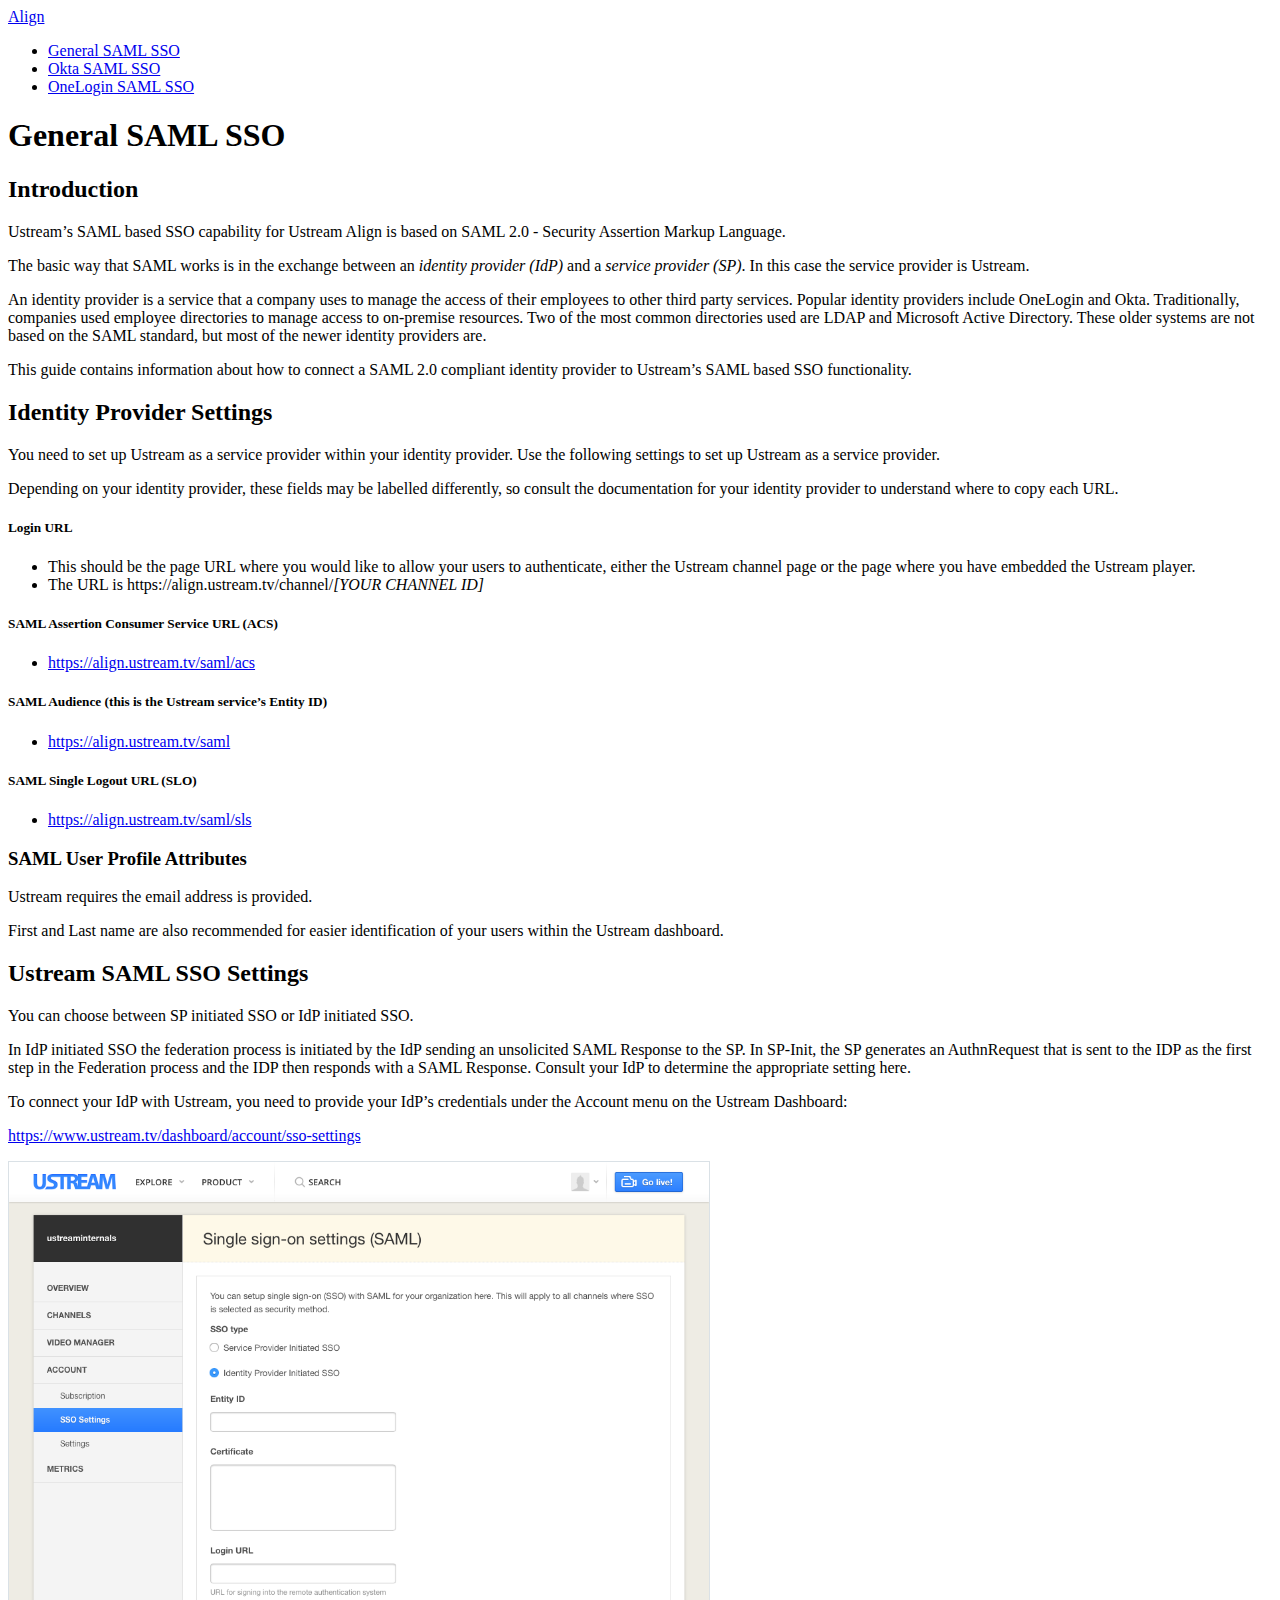
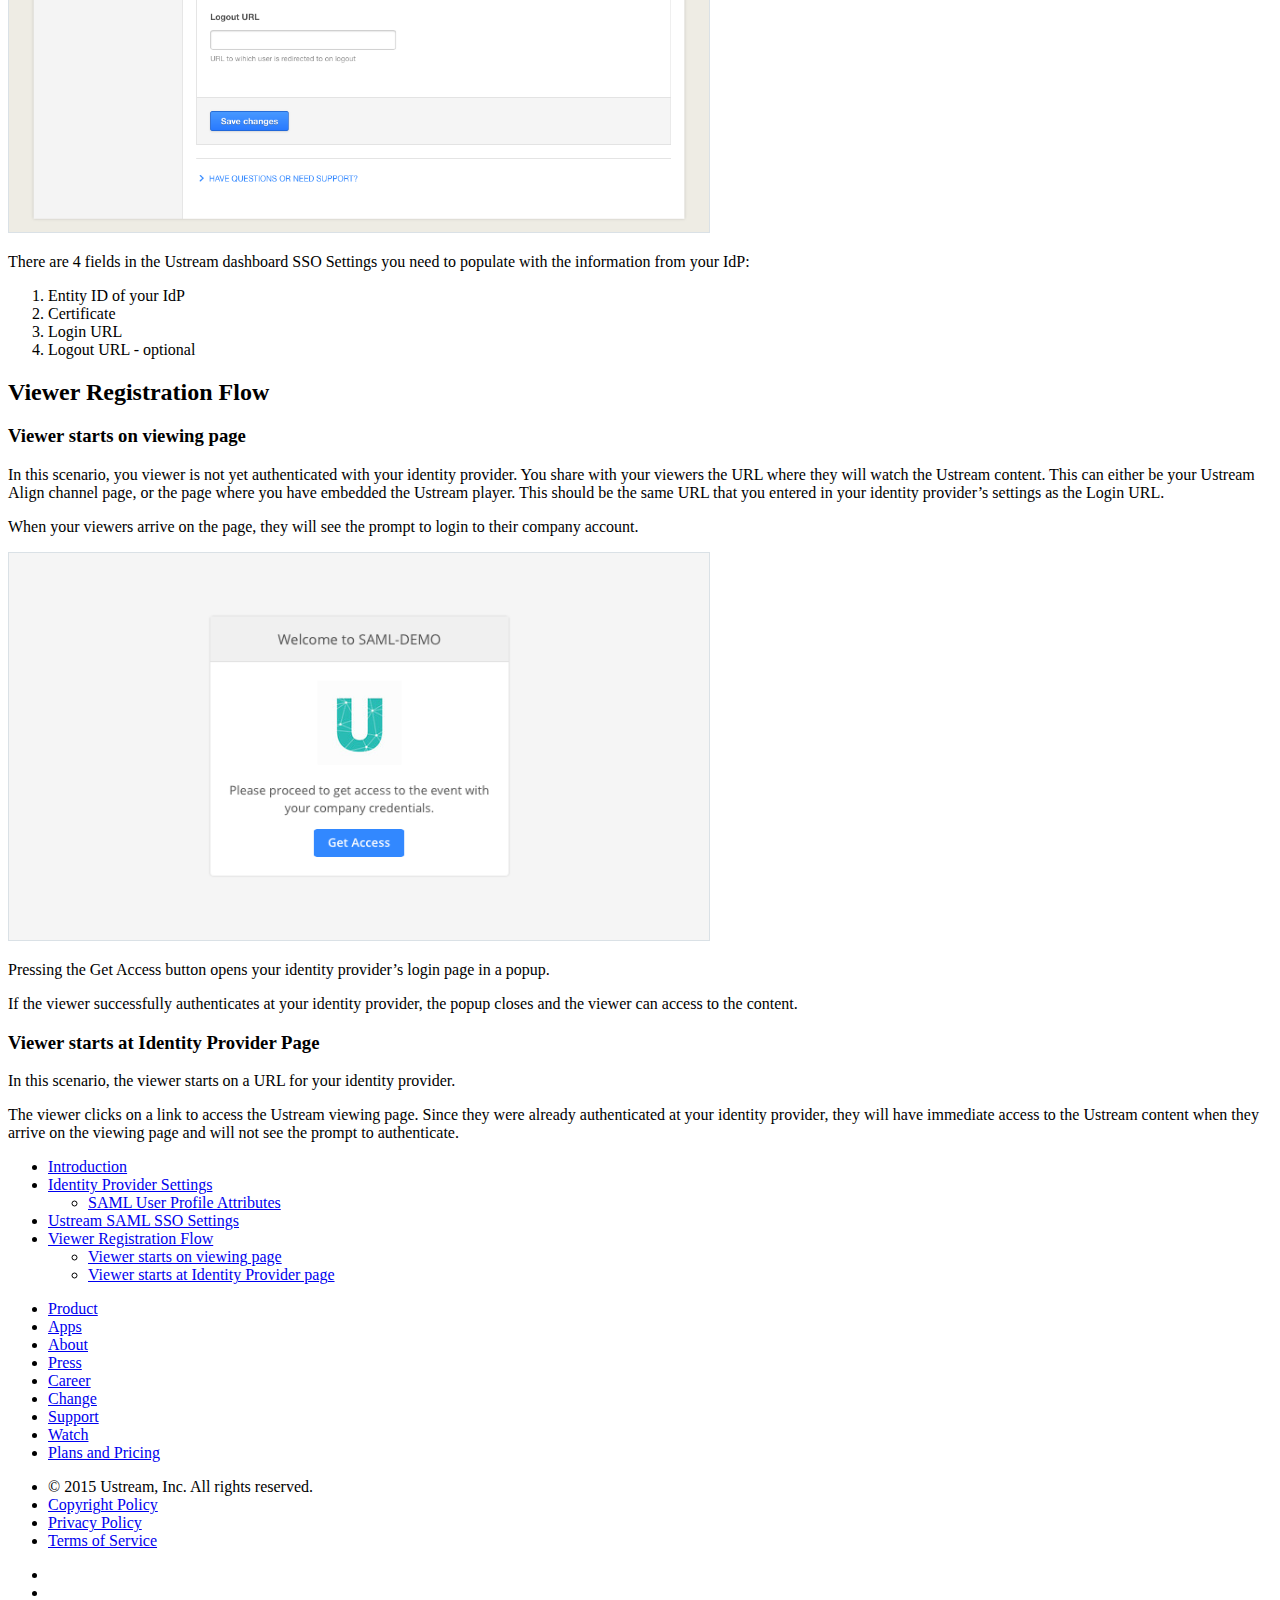
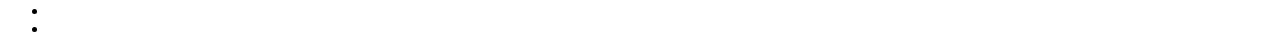
==== general.html @ a6b2974e "New stuff" ====
<!doctype html>
<html>
<head>
	<title>Ustream Align SAML SSO General Documentation</title>
	<link rel="shortcut icon" href="http://static-cdn1.ustream.tv/images/favicon.ico" />
	<meta charset="utf-8">
	<meta name="viewport" content="width=device-width, initial-scale=1">
	<meta http-equiv="X-UA-Compatible" content="IE=edge,chrome=1">
	<meta name="robots" content="index, follow">
	<link href='http://fonts.googleapis.com/css?family=Open+Sans:400,600,700,300' rel='stylesheet' type='text/css'>
	<link rel="stylesheet" href="http://static-cdn2.ustream.tv/v5/css/reset.css" type="text/css" media="screen">
    <link rel="stylesheet" href="https://ustvstaticcdn2-a.akamaihd.net/packed/snorky_all.css" type="text/css" media="screen">
	<link rel="stylesheet" href="http://richardgazdik.github.io/api-docs/css/apidocs.css" type="text/css" media="screen">

	<style type="text/css">
		article img { 
			width: 700px;
			border: 1px solid #dae1e6;
		}
	</style>
</head>

<body id="developers-category-home">
	<nav class="skin-transparent">
		<div class="wrapper-960">
			<div class="nav-toggle">
				<span class="bar"></span>
				<span class="bar"></span>
				<span class="bar"></span>
			</div>
			<a class="ustream-logo" href="/"><span>Align</span></a>
			<ul class="nav">
				<li class="selected"><a href="general.html">General SAML SSO</a></li>
				<li><a href="okta.html">Okta SAML SSO</a></li>
				<li><a href="onelogin.html">OneLogin SAML SSO</a></li>
			</ul>
		</div>
	</nav>

	<header class="hero small fill-grad1">
		<div class="wrapper-960">
			<h1>General SAML SSO</h1>
		</div>
	</header>

	<main>
		<div class="wrapper-960 center gutter-20">
			<div class="row">

				<article class="column column-9">

					<section>
						<h2 id="introduction">Introduction</h2>
						<p>Ustream’s SAML based SSO capability for Ustream Align is based on SAML 2.0 - Security Assertion Markup Language.</p>
						<p>The basic way that SAML works is in the exchange between an <i>identity provider (IdP)</i> and a <i>service provider (SP)</i>. In this case the service provider is Ustream.</p>
						<p>An identity provider is a service that a company uses to manage the access of their employees to other third party services. Popular identity providers include OneLogin and Okta. Traditionally, companies used employee directories to manage access to on-premise resources. Two of the most common directories used are LDAP and Microsoft Active Directory. These older systems are not based on the SAML standard, but most of the newer identity providers are.</p>
						<p>This guide contains information about how to connect a SAML 2.0 compliant identity provider to Ustream’s SAML based SSO functionality.</p>
					</section>

					<section>
						<h2 id="identity_provider_settings">Identity Provider Settings</h2>
						<p>You need to set up Ustream as a service provider within your identity provider. Use the following settings to set up Ustream as a service provider.</p>

						<p>Depending on your identity provider, these fields may be labelled differently, so consult the documentation for your identity provider to understand where to copy each URL.</p>

						<h5>Login URL</h5>
						<ul>
							<li>This should be the page URL where you would like to allow your users to authenticate, either the Ustream channel page or the page where you have embedded the Ustream player.</li>
							<li>The URL is https://align.ustream.tv/channel/<i>[YOUR CHANNEL ID]</i></li>
						</ul>
						
						<h5>SAML Assertion Consumer Service URL (ACS)</h5>
						<ul>
							<li><a href="https://align.ustream.tv/saml/acs">https://align.ustream.tv/saml/acs</a></li>
						</ul>
						
						<h5>SAML Audience (this is the Ustream service’s Entity ID)</h5>
						<ul>
							<li><a href="https://align.ustream.tv/saml">https://align.ustream.tv/saml</a></li>
						</ul>
						
						<h5>SAML Single Logout URL (SLO)</h5>
						<ul><li><a href="https://align.ustream.tv/saml/sls">https://align.ustream.tv/saml/sls</a></li>
						</ul>
						


						<h3 id="saml_user_profile_attributes">SAML User Profile Attributes</h3>
						<p>Ustream requires the email address is provided.</p>
						<p>First and Last name are also recommended for easier identification of your users within the Ustream dashboard.</p>
					</section>

					<section>
						<h2 id="ustream_saml_sso_settings">Ustream SAML SSO Settings</h2>
						<p>You can choose between SP initiated SSO or IdP initiated SSO.</p>
						<p>In IdP initiated SSO the federation process is initiated by the IdP sending an unsolicited SAML Response to the SP. In SP-Init, the SP generates an AuthnRequest that is sent to the IDP as the first step in the Federation process and the IDP then responds with a SAML Response. Consult your IdP to determine the appropriate setting here.</p>
						<p>To connect your IdP with Ustream, you need to provide your IdP’s credentials under the Account menu on the Ustream Dashboard:</p>
						<p><a href="https://www.ustream.tv/dashboard/account/sso-settings">https://www.ustream.tv/dashboard/account/sso-settings</a></p>
						<img class="img-responsive" src="img/sso-settings.png" alt="" />
						<p>There are 4 fields in the Ustream dashboard SSO Settings you need to populate with the information from your IdP:</p>
						<ol>
							<li>Entity ID of your IdP</li>
							<li>Certificate</li>
							<li>Login URL</li>
							<li>Logout URL - optional</li>
						</ol>
					</section>

					<section>
						<h2 id="viewer_registration_flow">Viewer Registration Flow</h2>
						<h3 id="viewer_starts_on_viewing_page">Viewer starts on viewing page</h3>

						<p>In this scenario, you viewer is not yet authenticated with your identity provider. 
							You share with your viewers the URL where they will watch the Ustream content.  This can either be your Ustream Align channel page, or the page where you have embedded the Ustream player.  This should be the same URL that you entered in your identity provider’s settings as the Login URL.</p>
							<p>When your viewers arrive on the page, they will see the prompt to login to their company account.</p>
							<img class="img-responsive" src="img/lock-page.png" alt=""/>
							<p>Pressing the Get Access button opens your identity provider’s login page in a popup.</p>
							<p>If the viewer successfully authenticates at your identity provider, the popup closes and the viewer can access to the content.</p>

							<h3 id="viewer_starts_at_identity_provider_page">Viewer starts at Identity Provider Page</h3>

							<p>In this scenario, the viewer starts on a URL for your identity provider.</p>
							<p>The viewer clicks on a link to access the Ustream viewing page. Since they were already authenticated at your identity provider, they will have immediate access to the Ustream content when they arrive on the viewing page and will not see the prompt to authenticate.</p>

						</section>


					</article>

					<!-- menu -->
					<div class="column column-3">
						<ul class="nav sidenav">
							<li>
								<a href="#introduction">Introduction</a>
							</li>
							<li>
								<a href="#identity_provider_settings">Identity Provider Settings</a>
								<ul class="nav">
									<li><a href="#saml_user_profile_attributes">SAML User Profile Attributes</a></li>
								</ul>
							</li>
							<li><a href="#ustream_saml_sso_settings">Ustream SAML SSO Settings</a></li>
							<li><a href="#viewer_registration_flow">Viewer Registration Flow</a>
								<ul class="nav">
									<li><a href="#viewer_starts_on_viewing_page">Viewer starts on viewing page</a></li>
									<li><a href="#viewer_starts_at_identity_provider_page">Viewer starts at Identity Provider page</a></li>
								</ul>
							</li>
						</ul>
					</div>


				</div>
			</div>
		</main>
		<footer>
			<div class='wrapper-960'>
				<ul class="footer-nav clear">
					<li><a href='#'>Product</a></li>
					<li><a href='#'>Apps</a></li>
					<li><a href='#'>About</a></li>
					<li><a href='#'>Press</a></li>
					<li><a href='#'>Career</a></li>
					<li><a href='#'>Change</a></li>
					<li><a href='#'>Support</a></li>
					<li><a href='#'>Watch</a></li>
					<li><a href='#'>Plans and Pricing</a></li>
				</ul>
				<ul class='footer-copy clear'>
					<li><span class='copyright'>© 2015 Ustream, Inc. All rights reserved.</span></li>
					<li><a href='#'>Copyright Policy</a></li>
					<li><a href='#'>Privacy Policy</a></li>
					<li><a href='#'>Terms of Service</a></li>
				</ul>
				<ul class='social clear'>
					<li><a href='http://www.facebook.com/ustream'><i class="glyphicon icon-facebook"></i></a></li>
					<li><a href='http://twitter.com/ustream'><i class="glyphicon icon-twitter"></i></a></li>
					<li><a href='https://www.linkedin.com/company/ustream-inc'><i class="glyphicon icon-linkedin"></i></a></li>
					<li><a href='https://plus.google.com/+UstreamTv2007' rel='publisher'><i class="glyphicon icon-google-plus"></i></a></li>
				</ul>
			</div>
		</footer>


		<script type="text/javascript" src="http://code.jquery.com/jquery-2.1.0.min.js"></script>
		<script src="http://10.220.9.224/js/highlight.pack.js"></script>
		<script src="http://10.220.9.224/js/apidocs.js"></script>
		<script>
			(function(i,s,o,g,r,a,m){i['GoogleAnalyticsObject']=r;i[r]=i[r]||function(){
				(i[r].q=i[r].q||[]).push(arguments)},i[r].l=1*new Date();a=s.createElement(o),
				m=s.getElementsByTagName(o)[0];a.async=1;a.src=g;m.parentNode.insertBefore(a,m)
			})(window,document,'script','//www.google-analytics.com/analytics.js','ga');

			ga('create', 'UA-1359697-47', 'auto');
			ga('send', 'pageview');

		</script>
	</body>
	</html>
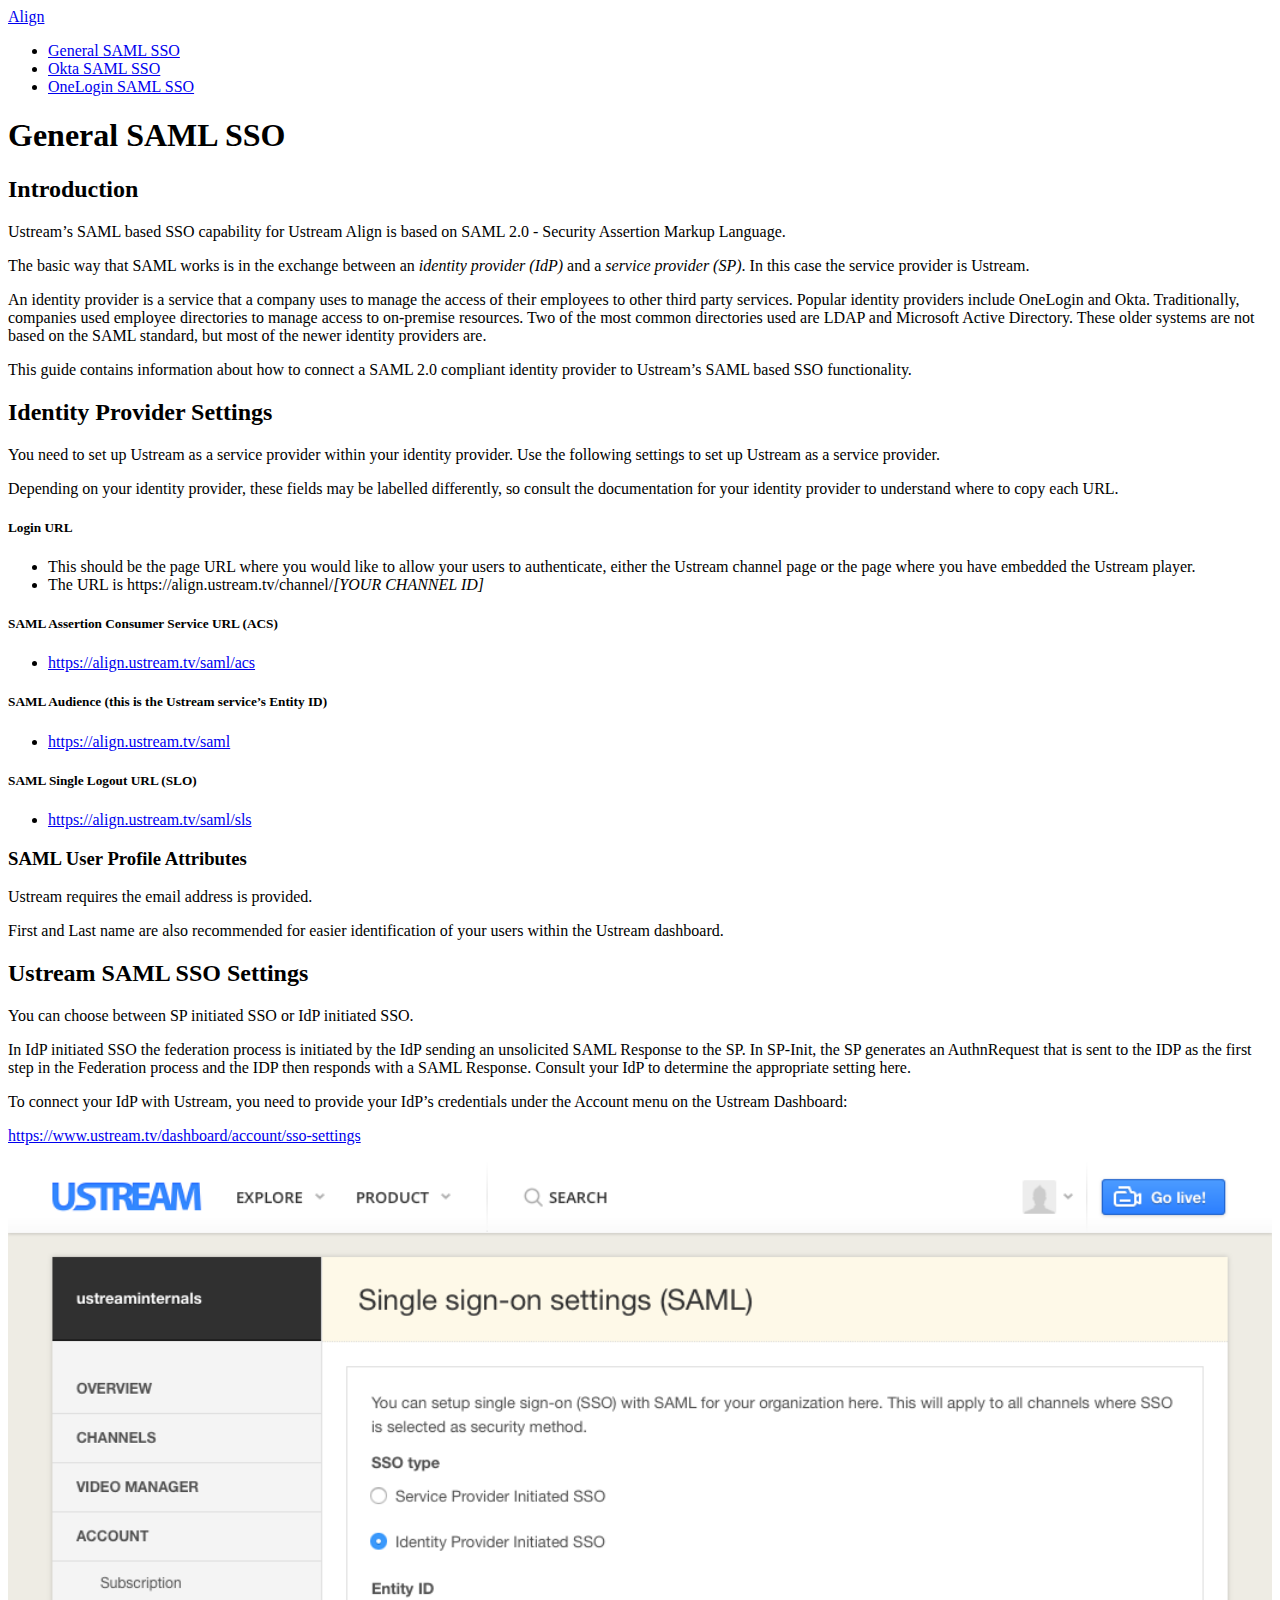
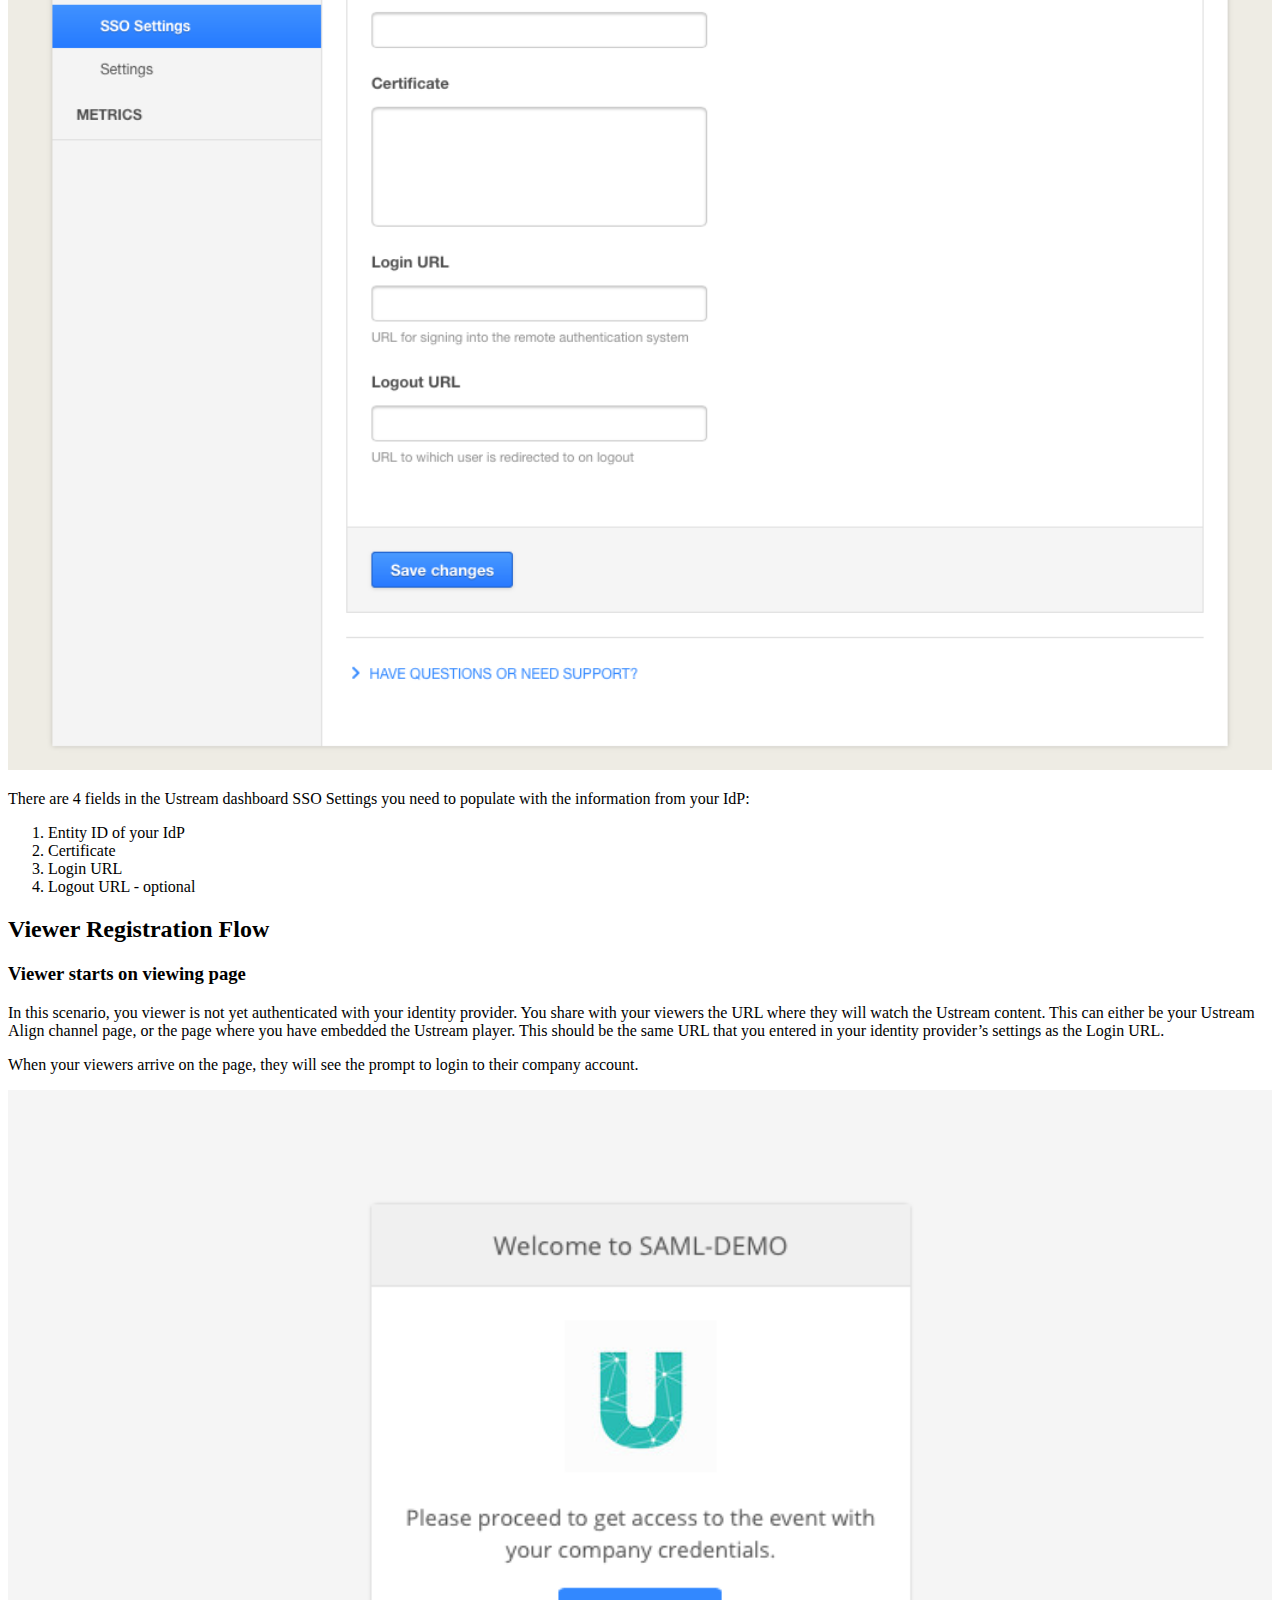
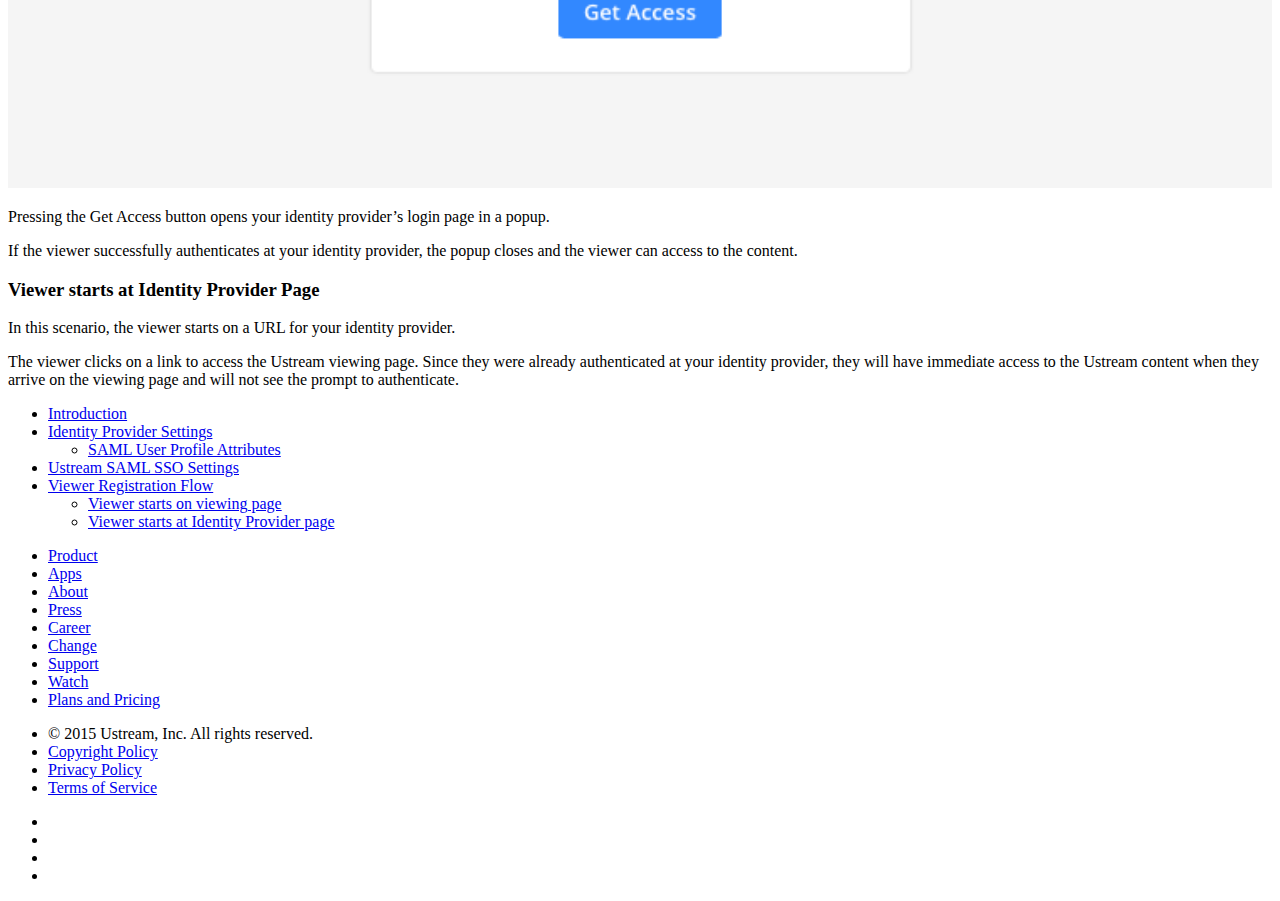
==== commit da3bc85a: "IMG size changed to 100% within an ARTICLE" ====
--- a/general.html
+++ b/general.html
@@ -14,8 +14,7 @@
 
 	<style type="text/css">
 		article img { 
-			width: 700px;
-			border: 1px solid #dae1e6;
+			width: 100%;
 		}
 	</style>
 </head>
@@ -183,8 +182,8 @@
 
 
 		<script type="text/javascript" src="http://code.jquery.com/jquery-2.1.0.min.js"></script>
-		<script src="http://10.220.9.224/js/highlight.pack.js"></script>
-		<script src="http://10.220.9.224/js/apidocs.js"></script>
+		<script src="http://richardgazdik.github.io/api-docs/js/highlight.pack.js"></script>
+		<script src="http://richardgazdik.github.io/api-docs/js/apidocs.js"></script>
 		<script>
 			(function(i,s,o,g,r,a,m){i['GoogleAnalyticsObject']=r;i[r]=i[r]||function(){
 				(i[r].q=i[r].q||[]).push(arguments)},i[r].l=1*new Date();a=s.createElement(o),
